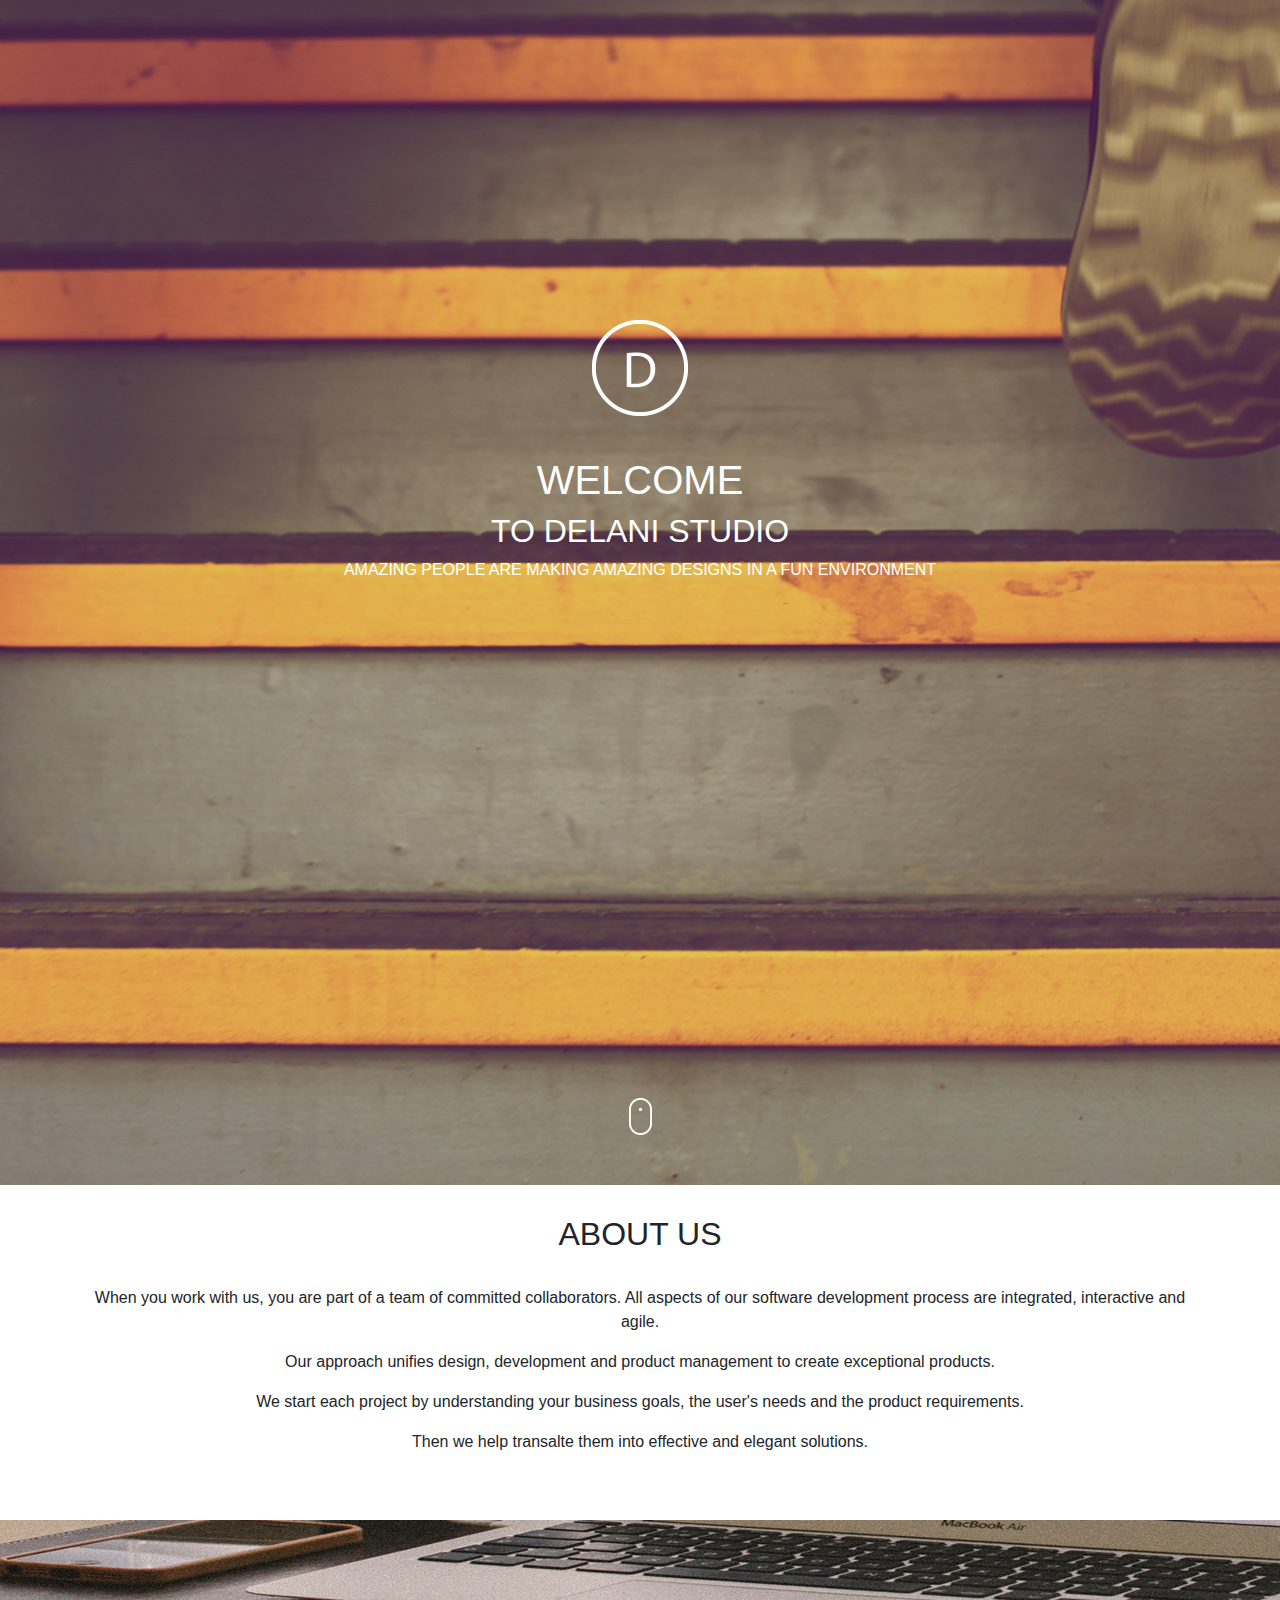
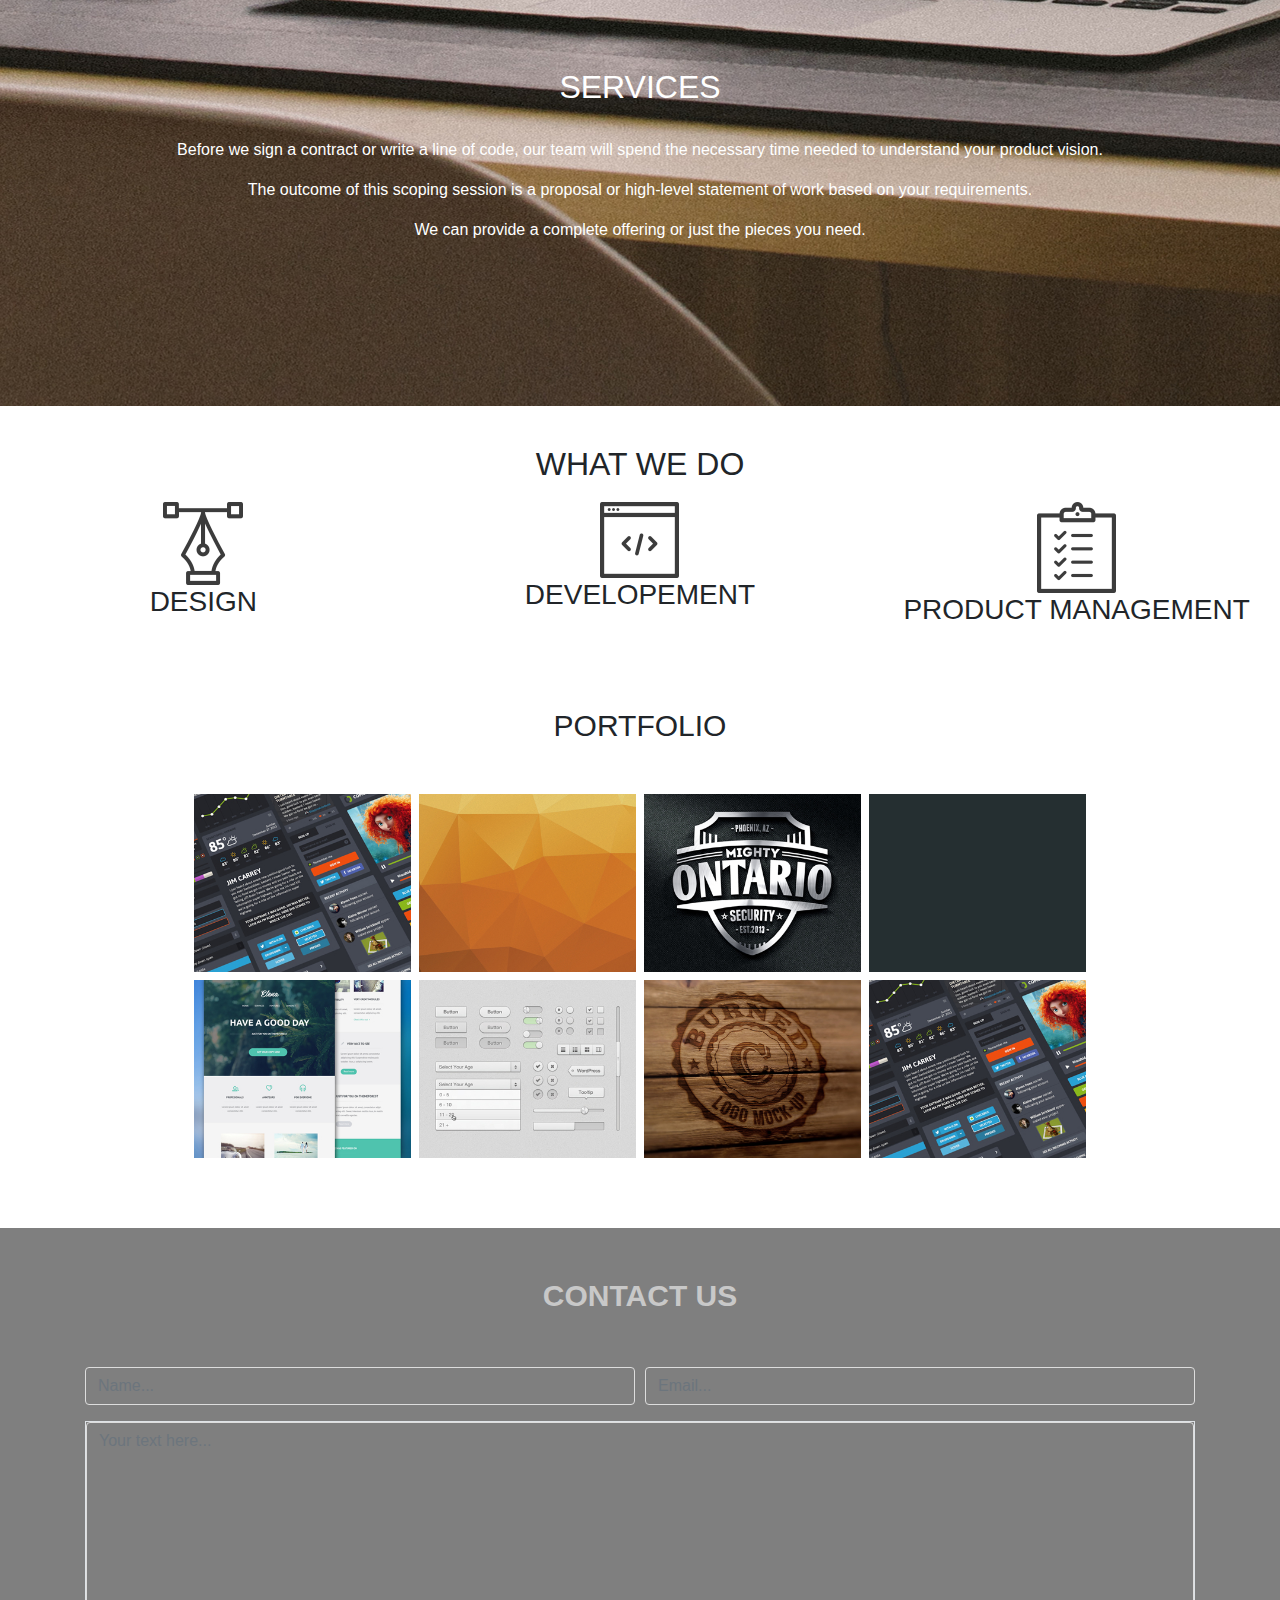
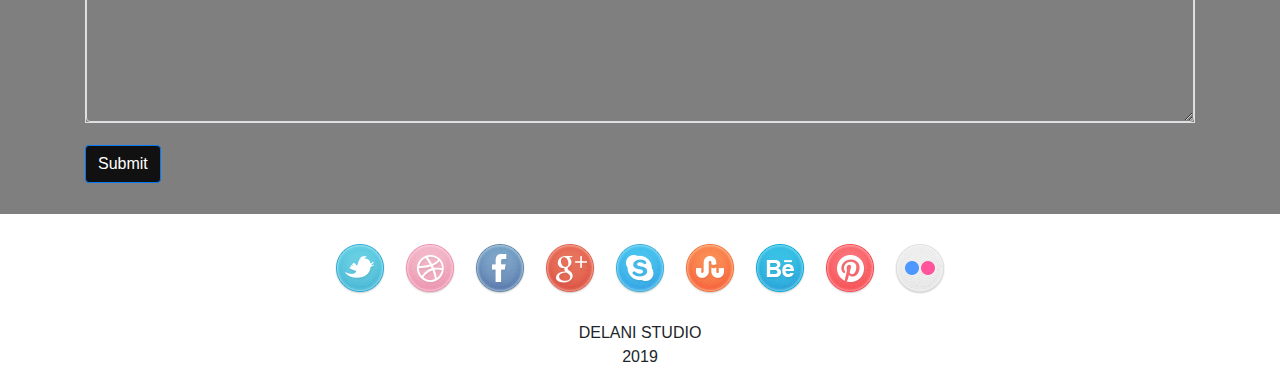
==== index.html @ 7dc42805 "add Readme to project" ====
<!DOCTYPE html>
<html lang="en">

<head>
    <meta charset="UTF-8">
    <meta name="viewport" content="width=device-width, initial-scale=1.0">
    <meta http-equiv="X-UA-Compatible" content="ie=edge">
    <link href="css/bootstrap.css" rel="stylesheet" type="text/css">
    <link href="css/delani.css" rel="stylesheet" type="text/css">
    <script src="https://code.jquery.com/jquery-3.4.1.js"></script>
    <script src="js/script.js"></script>
    <title>Delani-studio</title>
</head>

<body>
    <!-- <div class="container"> -->
    <header>
        <img src="assets/logo/logo.png" id=logo>
        <h1>WELCOME</h1>
        <h2>To Delani Studio</h2>
        <p> AMAZING PEOPLE ARE MAKING AMAZING DESIGNS IN A FUN ENVIRONMENT</p>
        <img src="assets/mouse_click.png" alt="mouse_click" id="mouse_click">
    </header>
    <!-- </div> -->
    <section class="container" id="about_us">
        <h2>ABOUT US</h2><br>
        <P> When you work with us, you are part of a team of committed collaborators. All aspects of our software
            development process are integrated, interactive and agile.<br>

            <P>Our approach unifies design, development and product management to create exceptional products.</p>
            <p> We start each project by understanding your business goals, the user's needs and the product
                requirements.</p>
            <p>Then we help transalte them into effective and elegant solutions.</p>
        </P>
    </section>
    <section id="services">
        <h2>SERVICES</h2><br>
        <p>Before we sign a contract or write a line of code, our team will spend the necessary time needed to
            understand your product vision.</p>
        <p>The outcome of this scoping session is a proposal or high-level statement of work based on your
            requirements.</p>

        <p>We can provide a complete offering or just the pieces you need.</p>
    </section>
    <section class="container" id="icons">
        <h2>WHAT WE DO</h2>
        <div class="row">
            <div class="col-sm-4 first">
                <div class="icons" id="design-icon"><img src="/assets/services_icons/design_icon.png" alt="design_icon">
                    <h3>DESIGN</h3>
                </div>
                <div id="design">
                    <p><strong>DESIGN</strong><br>
                        <p> design practice offers a full range of services including brand strategy, interaction and
                            visual
                            design and user experience testing.</p>
                        <p>Throughout your project, our designers create and implement visual design and workflows,
                            solicit
                            user feedback and work with you to make sure what gets built is what is needed.</p>
                </div>
            </div>
            <div class="col-sm-4 second">
                <div class="icons" id="dev-icon"><img src="/assets/services_icons/dev_icon.png" alt="dev_icon">
                    <h3>DEVELOPEMENT</h3>
                </div>
                <div id="developement">
                    <p><strong>DEVELOPMENT</strong><br>
                        All engineers are fluent in the latest enterprise, mobile and web development technologies.</p>
                    <p>They collaborate with your team to write, and improve code on a daily basis, using proven
                        practices
                        such
                        as test-driven development and pair programming.</p>
                </div>
            </div>
            <div class="col-sm-4 third">
                <div class="icons" id="product-icon"><img src="/assets/services_icons/product_icon.png"
                        alt="product_icon">
                    <h3>PRODUCT MANAGEMENT</h3>
                </div>
                <div id="product-management">
                    <p><strong>PRODUCT MANAGEMENT</strong> <br>
                        Planning and development is iterative. Because we are constantly coding and testing, the
                        products we
                        build are always ready to go live.</p>
                    <p>This iterative process allows for changes as business requirements evolve.</p>
                </div>

            </div>
    </section>
    <section id="portfolio">
        <div class="container">
            <h1>PORTFOLIO</h1>
            <div class="container">
                <div class="row">
                    <div class="col-sm-6 col-lg-3 doings">

                        <div class="icon work1">
                            <img src="/assets/portfolio/work1.jpg">
                            <span class="description">WORK 1</span>
                        </div>

                    </div>
                    <div class="col-sm-6 col-lg-3 doings">

                        <div class="icon work2">
                            <img src="/assets/portfolio/work2.jpg">
                            <span class="description">WORK 2</span>
                        </div>

                    </div>
                    <div class="col-sm-6 col-lg-3 doings">

                        <div class="icon work3">
                            <img src="/assets/portfolio/work3.jpg">
                            <span class="description">WORK 3</span>
                        </div>

                    </div>
                    <div class="col-sm-6 col-lg-3 doings">

                        <div class="icon work4">
                            <img src="/assets/portfolio/work4.jpg">
                            <span class="description">WORK 4</span>
                        </div>

                    </div>
                    <!-- <div class="w-100"></div> -->
                    <div class="col-sm-6 col-lg-3 doings">

                        <div class="icon work5">
                            <img src="/assets/portfolio/work5.jpg">
                            <span class="description">WORK 5</span>
                        </div>

                    </div>
                    <div class="col-sm-6 col-lg-3 doings">

                        <div class="icon work6">
                            <img src="/assets/portfolio/work6.jpg">
                            <span class="description">WORK 6</span>
                        </div>

                    </div>
                    <div class="col-sm-6 col-lg-3 doings">

                        <div class="icon work7">
                            <img src="/assets/portfolio/work7.jpg">
                            <span class="description">WORK 7</span>
                        </div>

                    </div>
                    <div class="col-sm-6 col-lg-3 doings">

                        <div class="icon work8">
                            <img src="/assets/portfolio/work1.jpg">
                            <span class="description">WORK 8</span>
                        </div>

                    </div>
                </div>
            </div>
        </div>
    </section>

    <!-- Contact form -->
    <section id="contact">
        <div class="container-fluid">
            <div class="container">
                <h1><strong>CONTACT US</strong></h1>
                <form>
                    <div class="form-row">
                        <div class="form-group col-md-6">
                            <label for="name"></label>
                            <input type="text" class="form-control" id="name" placeholder="Name..." required>
                        </div>
                        <div class="form-group col-md-6">
                            <label for="inputEmail"></label>
                            <input type="text" class="form-control" id="inputEmail" placeholder="Email..." required>
                        </div>
                    </div>
                    <div class="form-group border">
                        <!-- <label for="message"></label> -->
                        <textarea class="form-control" id="message" style="height: 300px"
                            placeholder="Your text here..." required></textarea>
                    </div>
                    <button type="submit" class="btn btn-primary">Submit</button>
                </form>
                <span id="message"></span>
            </div>
        </div>
    </section>
    <footer class="footer" id="footer">
        <div class="footer-icons" id="footer-icons">
            <img src="/assets/social_icons/twitter.png" alt="twitter-icon" style="margin: 0px 10px">
            <img src="/assets/social_icons/dribble.png" alt="dribble" style="margin: 0px 10px">
            <img src="/assets/social_icons/facebook.png" alt="facebook" style="margin: 0px 10px">
            <img src="/assets/social_icons/g_plus.png" alt="google_plus" style="margin: 0px 10px">
            <img src="/assets/social_icons/skype.png" alt="skype" style="margin: 0px 10px">
            <img src="/assets/social_icons/stumble_upon.png" alt="stumble_upon" style="margin: 0px 10px">
            <img src="/assets/social_icons/behance.png" alt="behance" style="margin: 0px 10px">
            <img src="/assets/social_icons/pinterest.png" alt="pinterest" style="margin: 0px 10px">
            <img src="/assets/social_icons/flickr.png" alt="flickr" style="margin: 0px 10px">
        </div>
        <p id="company">
            DELANI STUDIO<br>
            <span>2019</span>
        </p>
    </footer>

</body>

</html>
---- css/delani.css ----
body {
    align-content: center;
}
header {
    background-image:url(/assets/backgrounds/h_img.jpg);
    background-repeat: no-repeat;
    background-size: cover;
    text-align: center;
    text-transform: uppercase;
    color: white;
    padding-top: 320px;

}
#mouse_click {
    padding-top: 500px;
    padding-bottom: 50px;
}
#logo {
    padding-bottom: 40px;
}
#about_us  {
    text-align: center;
    padding-top: 30px; 
    padding-bottom: 50px;
}
#services {
    background-image: url(/assets/backgrounds/s_image.jpg);
    color: white;
    text-align: center;
    padding: 148px;

}
/* .services_icons {
    padding: 400px;
} */
h2{
    text-align: center;
}
#icons {
    text-align: center;
    display: inline;
}

#icons h2{
   padding-top: 15px;
   padding-bottom: 10px;
}



#icons h1::after {
    content: '';
    background: #222;
    display: block;
    height: 2px;
    width: 15%;
    margin: 15px auto 45px;
  }
  #icons .container {
    position: relative;
  }
  
  #icons p {
    font-size: 14px;
  }
  /* #icons .doings {
    height: 180px;
  }
  #icons .icons {
    height: 130px;
  } */
  #icons #design {
    display: none;
  }
  #icons #design-icon {
    display: show;
  }
  #icons #design {
    display: none;
  }
  #icons #dev-icon {
    display: show;
  }
  #icons #developement {
    display: none;
  }
  #icons #product-icon {
    display: show;
  }
  #icons #product-management {
    display: none;
  }
  #icons .icons:hover  p {
    text-align: center;
    font-size: 14px;
  }
  /* @media screen and (max-width: 601px) {
    #icons h1::after {
      margin: 15px auto 20px;
      width: 35%;
    }
  }
  @media screen and (max-width: 1000px) {
    #icons .doings {
      height: auto;
      cursor: pointer;
    } */
  /* } */

#portfolio {
    padding-top: 50px;
    padding-bottom: 30px;
    text-align: center;
    font-size: 30px;
  }
  #portfolio h1 {
    font-size: 30px;
    text-align: center;
  }
  #portfolio h1::after {
    content: '';
    background: #222;
    display: block;
    height: 2px;
    width: 0%;
    margin: 15px auto 25px;
  }
  #portfolio .container {
    position: relative;
    width: 85%;
  }
  #portfolio .row {
    padding-bottom: 40px;
    display: flex;
  }
  #portfolio .doings {
    flex: 25%;
  max-width: 25%;
  padding: 0 4px;
  }
  #portfolio .doings img {
    margin-top: 8px;
    vertical-align: middle;
    width: 100%;
  }
  #portfolio .icon {
    margin: 0 auto;
    width: 100%;
    height: 100%;
    -webkit-filter: blur(0);
    filter: blur(0);
    transition: 1.5s ease-in-out;
    opacity: 1;
    
  }
  #portfolio .description {
    width: 100%;
    height: 100%;
    text-align: center;
    /* padding: 5px 5px; */
    color: #222;
    background: rgba(255, 255, 255, 0.456);
    font-size: 0.50em;
    font-size: 30px;
    position: absolute;
    bottom: 0;
    left: 0;
    padding-top: 80px;
   
  }
  @keyframes Slide {
    from {
      opacity: 0;
    }
    to {
      opacity: 1;
    }
  }
  .icon .hide {
    display: none;
  }
  
  /* @media screen and (max-width: 501px) {
    #portfolio h1::after {
      margin: 15px auto 20px;
    }
    #portfolio h1::after {
      width: 35%;
    }
    #portfolio .icon {
      margin: 0 auto;
      width: 100%;
    } */
  /* } */
#contact {
    background: linear-gradient(rgba(0, 0, 0, 0.5), rgba(0, 0, 0, 0.5)), url(/assets/backgrounds/c_image.jpg) no-repeat center center fixed;
    background-size: cover;
    padding-top: 50px;
    padding-bottom: 30px;
    font-size: 30px;
    color: #c8c8c8;
  }
  #contact h1 {
    font-size: 30px;
    text-align: center;
  }
  /* #contact h1::after {
    content: '';
    background: #ddd;
    display: block;
    height: 2px;
    width: 15%;
    margin: 15px auto 10px;
  } */
  .form-control {
    background-color: transparent;
    border-color: #ddd;
  }
  .form-control:focus {
    background-color: transparent !important;
    color: #fff;
    border-color: #ffffff;
  }
  form .btn {
    background: #111;
    font-weight: 400;
    outline: none;
  }
  /* form .btn:hover {
    background: #000;
    font-weight: 300;
    border-radius: 10px; */
  /* } */
  /* @media screen and (max-width: 601px) {
    #contact h1::after {
      margin: 15px auto 20px;
      width: 35%;
    }
  } */
  .message {
    margin: 10px 10px;
    width: 500px;
    max-width: 65%;
    background-color: green;
    color: #fff;
    border-radius: 4px;
    font-size: 14px;
    
  }
  input[type=text], select, textarea {
    width: 100%;
    padding: 12px;
    /* border-radius: 4px;
    box-sizing: border-box;
    margin-top: 6px;
    margin-bottom: 16px; */
    resize: vertical;
    }
    
    input[type=submit] {
    padding: 12px 20px;
    border: none;
    border-radius: 4px;
      cursor: pointer;
      text-align: center;
    }
    
    input[type=submit]:hover {
    background-color: #45a049;
    }
    ::placeholder {
      color:white;    
    }
  
  /* footer */
  #footer-icons {
    padding-top: 30px;
    display: inline-flex;
    line-height: 10px;
}
#footer {
    text-align: center;
}
#company {
    padding-top: 20px;
}
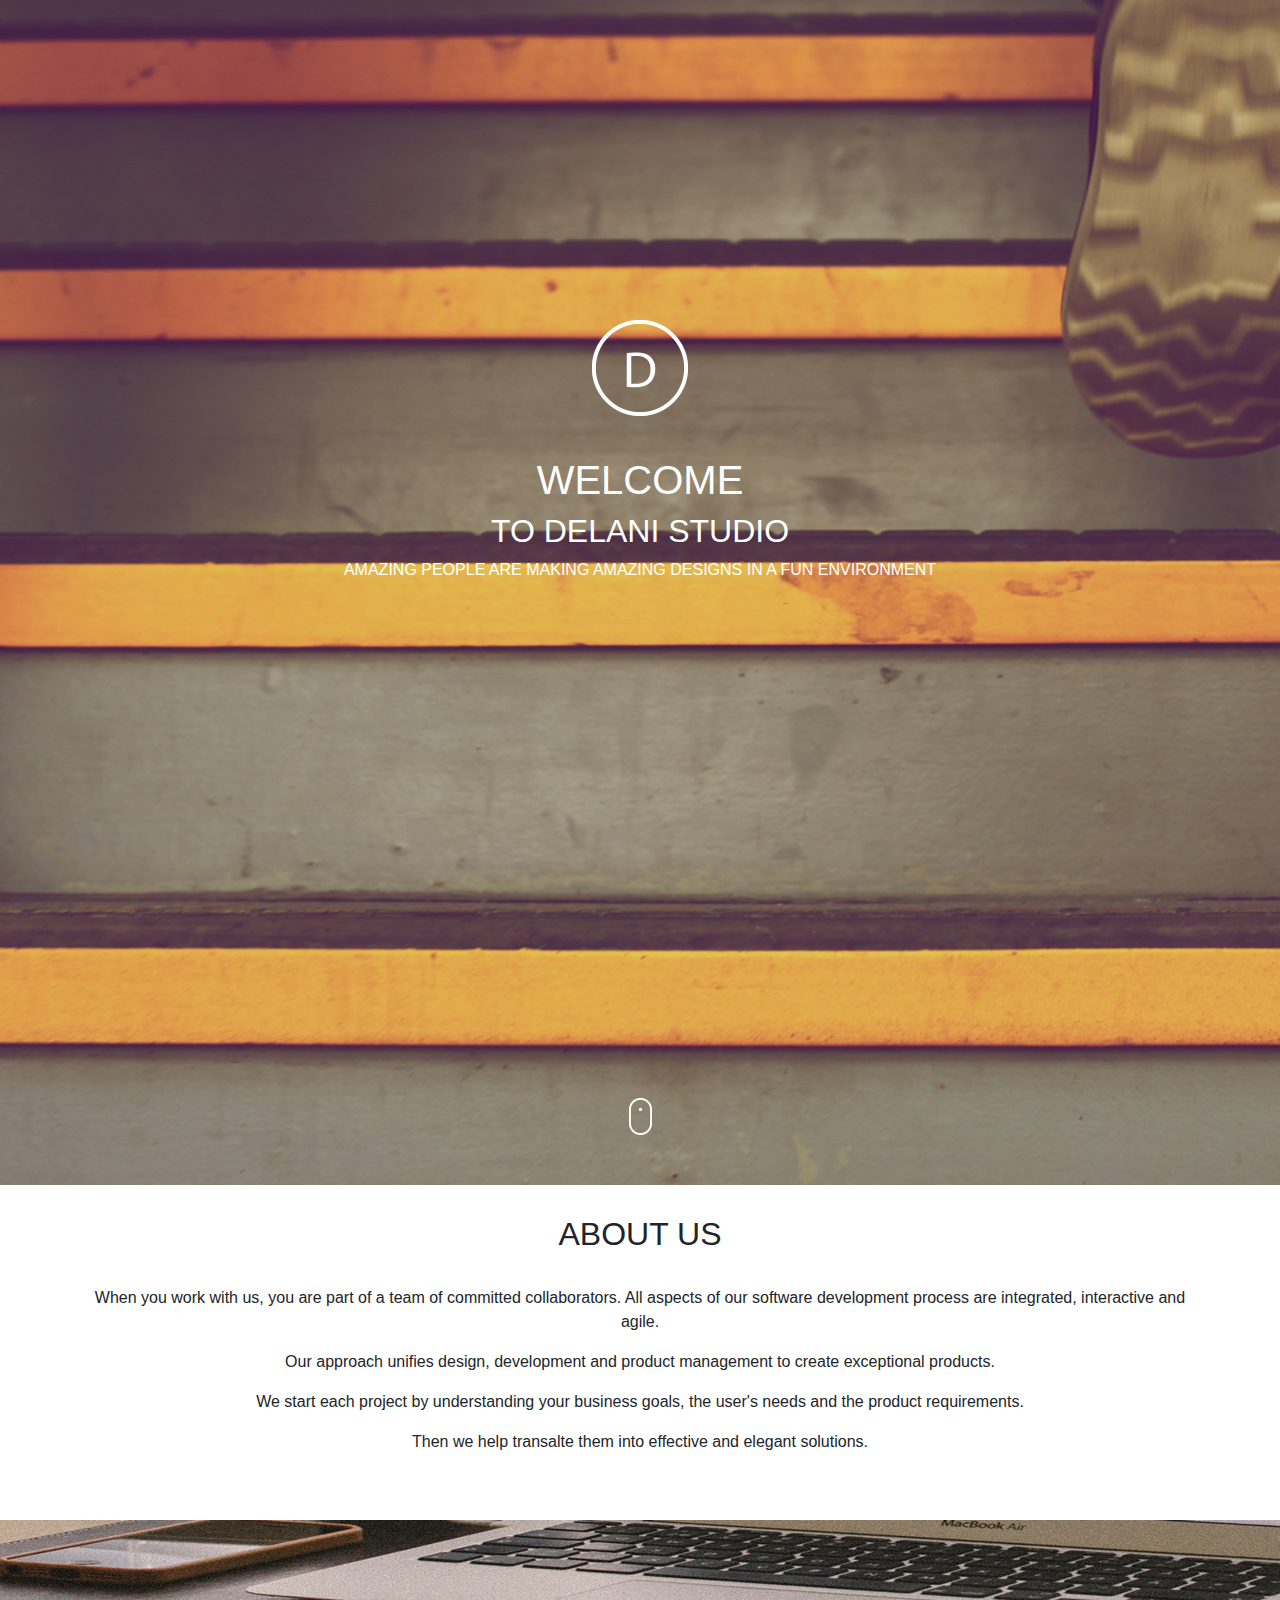
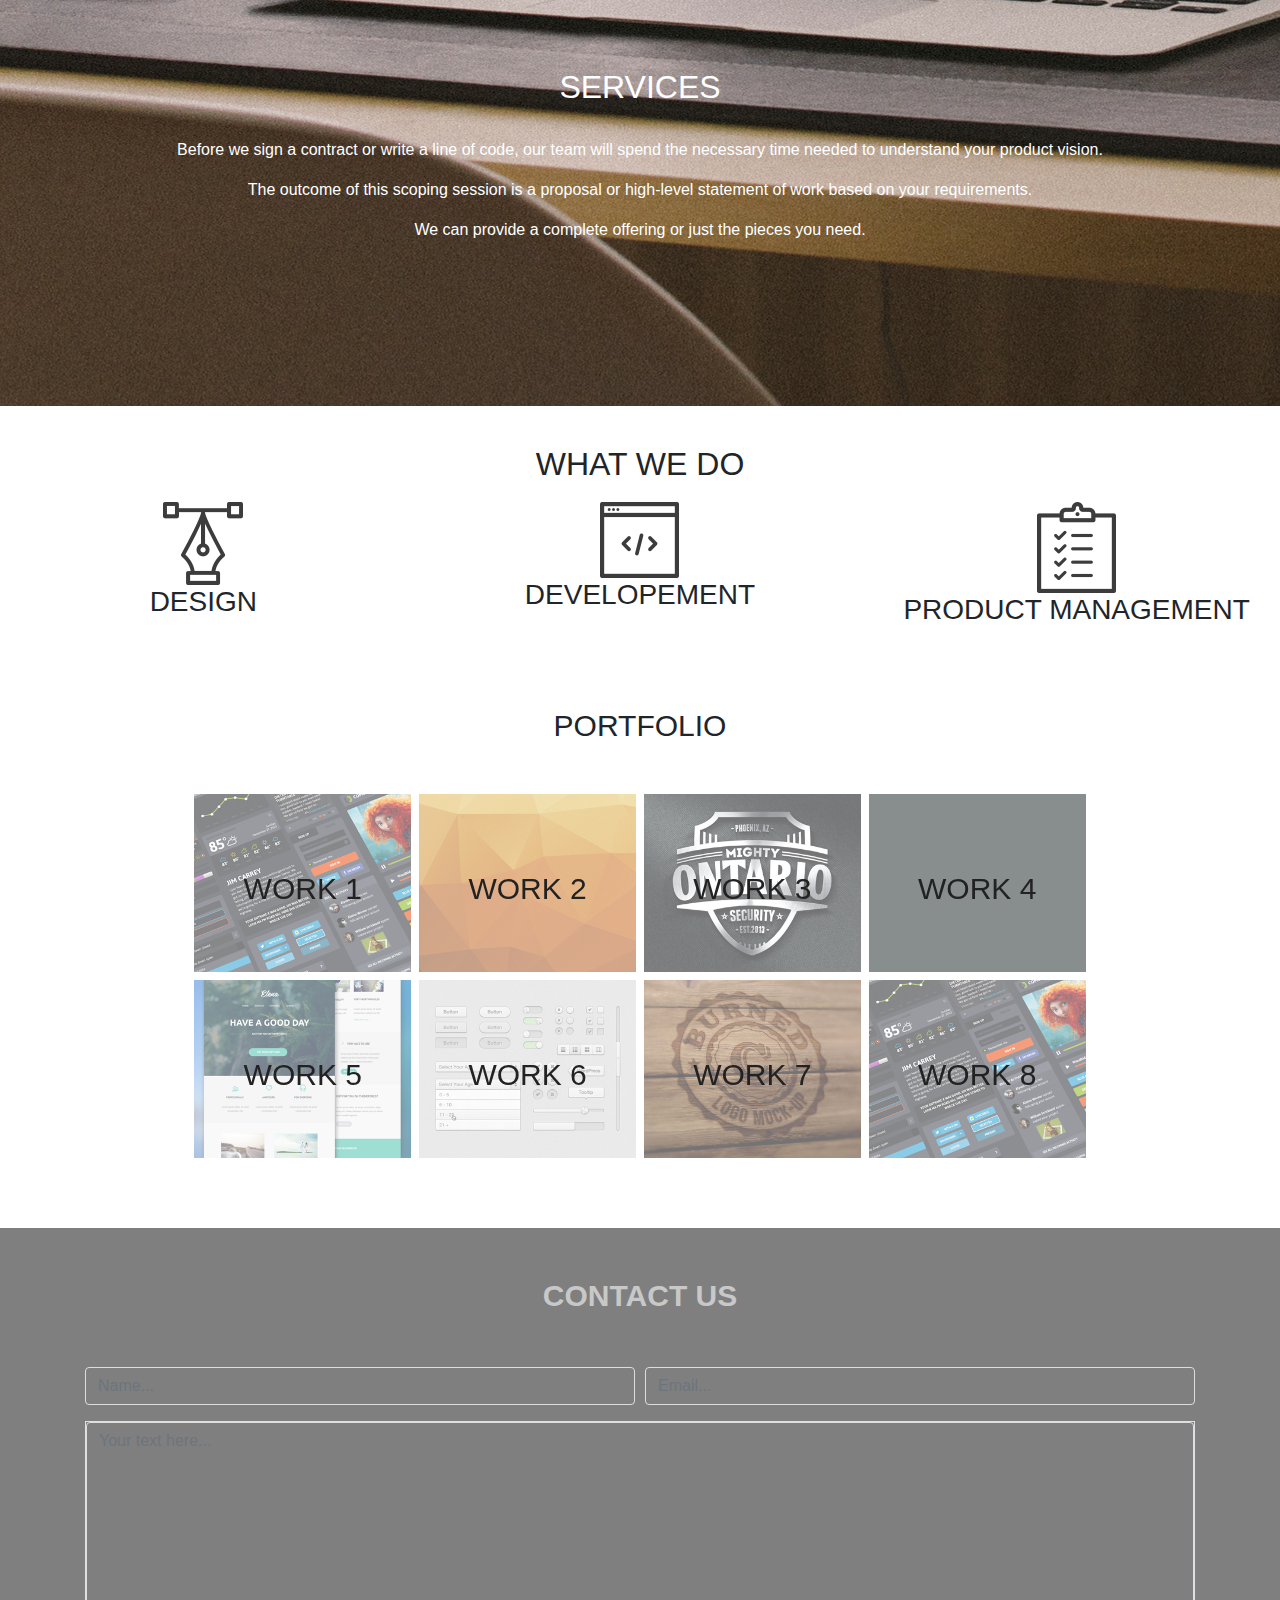
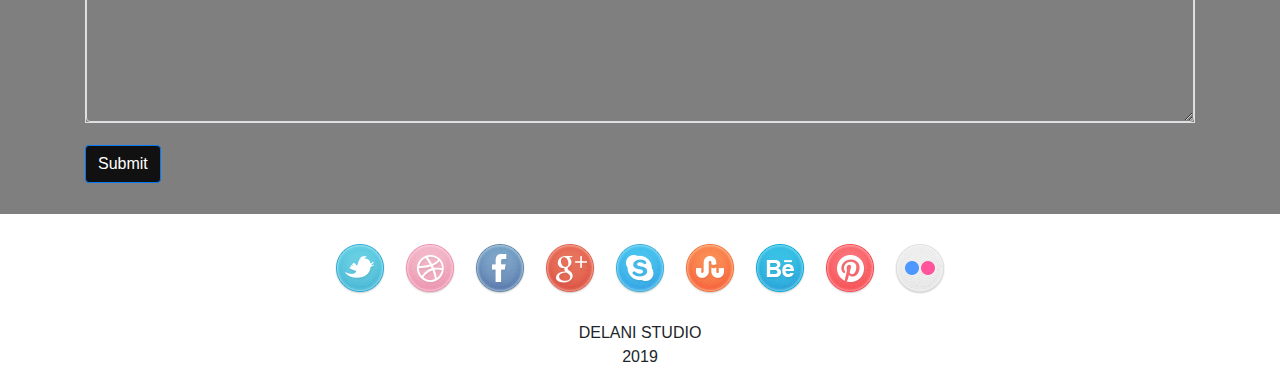
==== commit 2d4f12e5: "updated the styles.css links" ====
--- a/index.html
+++ b/index.html
@@ -5,10 +5,10 @@
     <meta charset="UTF-8">
     <meta name="viewport" content="width=device-width, initial-scale=1.0">
     <meta http-equiv="X-UA-Compatible" content="ie=edge">
-    <link href="css/bootstrap.css" rel="stylesheet" type="text/css">
-    <link href="css/delani.css" rel="stylesheet" type="text/css">
+    <link href="./css/bootstrap.css" rel="stylesheet" type="text/css">
+    <link href="./css/styles..css" rel="stylesheet" type="text/css">
     <script src="https://code.jquery.com/jquery-3.4.1.js"></script>
-    <script src="js/script.js"></script>
+    <script src="js/scripts.js"></script>
     <title>Delani-studio</title>
 </head>
 
--- a/css/styles..css
+++ b/css/styles..css
@@ -0,0 +1,286 @@
+body {
+    align-content: center;
+}
+header {
+    background-image:url(/assets/backgrounds/h_img.jpg);
+    background-repeat: no-repeat;
+    background-size: cover;
+    text-align: center;
+    text-transform: uppercase;
+    color: white;
+    padding-top: 320px;
+
+}
+#mouse_click {
+    padding-top: 500px;
+    padding-bottom: 50px;
+}
+#logo {
+    padding-bottom: 40px;
+}
+#about_us  {
+    text-align: center;
+    padding-top: 30px; 
+    padding-bottom: 50px;
+}
+#services {
+    background-image: url(/assets/backgrounds/s_image.jpg);
+    color: white;
+    text-align: center;
+    padding: 148px;
+
+}
+/* .services_icons {
+    padding: 400px;
+} */
+h2{
+    text-align: center;
+}
+#icons {
+    text-align: center;
+    display: inline;
+}
+
+#icons h2{
+   padding-top: 15px;
+   padding-bottom: 10px;
+}
+
+
+
+#icons h1::after {
+    content: '';
+    background: #222;
+    display: block;
+    height: 2px;
+    width: 15%;
+    margin: 15px auto 45px;
+  }
+  #icons .container {
+    position: relative;
+  }
+  
+  #icons p {
+    font-size: 14px;
+  }
+  /* #icons .doings {
+    height: 180px;
+  }
+  #icons .icons {
+    height: 130px;
+  } */
+  #icons #design {
+    display: none;
+  }
+  #icons #design-icon {
+    display: show;
+  }
+  #icons #design {
+    display: none;
+  }
+  #icons #dev-icon {
+    display: show;
+  }
+  #icons #developement {
+    display: none;
+  }
+  #icons #product-icon {
+    display: show;
+  }
+  #icons #product-management {
+    display: none;
+  }
+  #icons .icons:hover  p {
+    text-align: center;
+    font-size: 14px;
+  }
+  /* @media screen and (max-width: 601px) {
+    #icons h1::after {
+      margin: 15px auto 20px;
+      width: 35%;
+    }
+  }
+  @media screen and (max-width: 1000px) {
+    #icons .doings {
+      height: auto;
+      cursor: pointer;
+    } */
+  /* } */
+
+#portfolio {
+    padding-top: 50px;
+    padding-bottom: 30px;
+    text-align: center;
+    font-size: 30px;
+  }
+  #portfolio h1 {
+    font-size: 30px;
+    text-align: center;
+  }
+  #portfolio h1::after {
+    content: '';
+    background: #222;
+    display: block;
+    height: 2px;
+    width: 0%;
+    margin: 15px auto 25px;
+  }
+  #portfolio .container {
+    position: relative;
+    width: 85%;
+  }
+  #portfolio .row {
+    padding-bottom: 40px;
+    display: flex;
+  }
+  #portfolio .doings {
+    flex: 25%;
+  max-width: 25%;
+  padding: 0 4px;
+  }
+  #portfolio .doings img {
+    margin-top: 8px;
+    vertical-align: middle;
+    width: 100%;
+  }
+  #portfolio .icon {
+    margin: 0 auto;
+    width: 100%;
+    height: 100%;
+    -webkit-filter: blur(0);
+    filter: blur(0);
+    transition: 1.5s ease-in-out;
+    opacity: 1;
+    
+  }
+  #portfolio .description {
+    width: 100%;
+    height: 100%;
+    text-align: center;
+    /* padding: 5px 5px; */
+    color: #222;
+    background: rgba(255, 255, 255, 0.456);
+    font-size: 0.50em;
+    font-size: 30px;
+    position: absolute;
+    bottom: 0;
+    left: 0;
+    padding-top: 80px;
+   
+  }
+  @keyframes Slide {
+    from {
+      opacity: 0;
+    }
+    to {
+      opacity: 1;
+    }
+  }
+  .icon .hide {
+    display: none;
+  }
+  
+  /* @media screen and (max-width: 501px) {
+    #portfolio h1::after {
+      margin: 15px auto 20px;
+    }
+    #portfolio h1::after {
+      width: 35%;
+    }
+    #portfolio .icon {
+      margin: 0 auto;
+      width: 100%;
+    } */
+  /* } */
+#contact {
+    background: linear-gradient(rgba(0, 0, 0, 0.5), rgba(0, 0, 0, 0.5)), url(/assets/backgrounds/c_image.jpg) no-repeat center center fixed;
+    background-size: cover;
+    padding-top: 50px;
+    padding-bottom: 30px;
+    font-size: 30px;
+    color: #c8c8c8;
+  }
+  #contact h1 {
+    font-size: 30px;
+    text-align: center;
+  }
+  /* #contact h1::after {
+    content: '';
+    background: #ddd;
+    display: block;
+    height: 2px;
+    width: 15%;
+    margin: 15px auto 10px;
+  } */
+  .form-control {
+    background-color: transparent;
+    border-color: #ddd;
+  }
+  .form-control:focus {
+    background-color: transparent !important;
+    color: #fff;
+    border-color: #ffffff;
+  }
+  form .btn {
+    background: #111;
+    font-weight: 400;
+    outline: none;
+  }
+  /* form .btn:hover {
+    background: #000;
+    font-weight: 300;
+    border-radius: 10px; */
+  /* } */
+  /* @media screen and (max-width: 601px) {
+    #contact h1::after {
+      margin: 15px auto 20px;
+      width: 35%;
+    }
+  } */
+  .message {
+    margin: 10px 10px;
+    width: 500px;
+    max-width: 65%;
+    background-color: green;
+    color: #fff;
+    border-radius: 4px;
+    font-size: 14px;
+    
+  }
+  input[type=text], select, textarea {
+    width: 100%;
+    padding: 12px;
+    /* border-radius: 4px;
+    box-sizing: border-box; 
+    margin-top: 6px;
+    margin-bottom: 16px; */
+    resize: vertical;
+    }
+    
+    input[type=submit] {
+    padding: 12px 20px;
+    border: none;
+    border-radius: 4px;
+      cursor: pointer;
+      text-align: center;
+    }
+    
+    input[type=submit]:hover {
+    background-color: #45a049;
+    }
+    ::placeholder {
+      color:white;    
+    }
+  
+  /* footer */
+  #footer-icons {
+    padding-top: 30px;
+    display: inline-flex;
+    line-height: 10px;
+}
+#footer {
+    text-align: center;
+}
+#company {
+    padding-top: 20px;
+}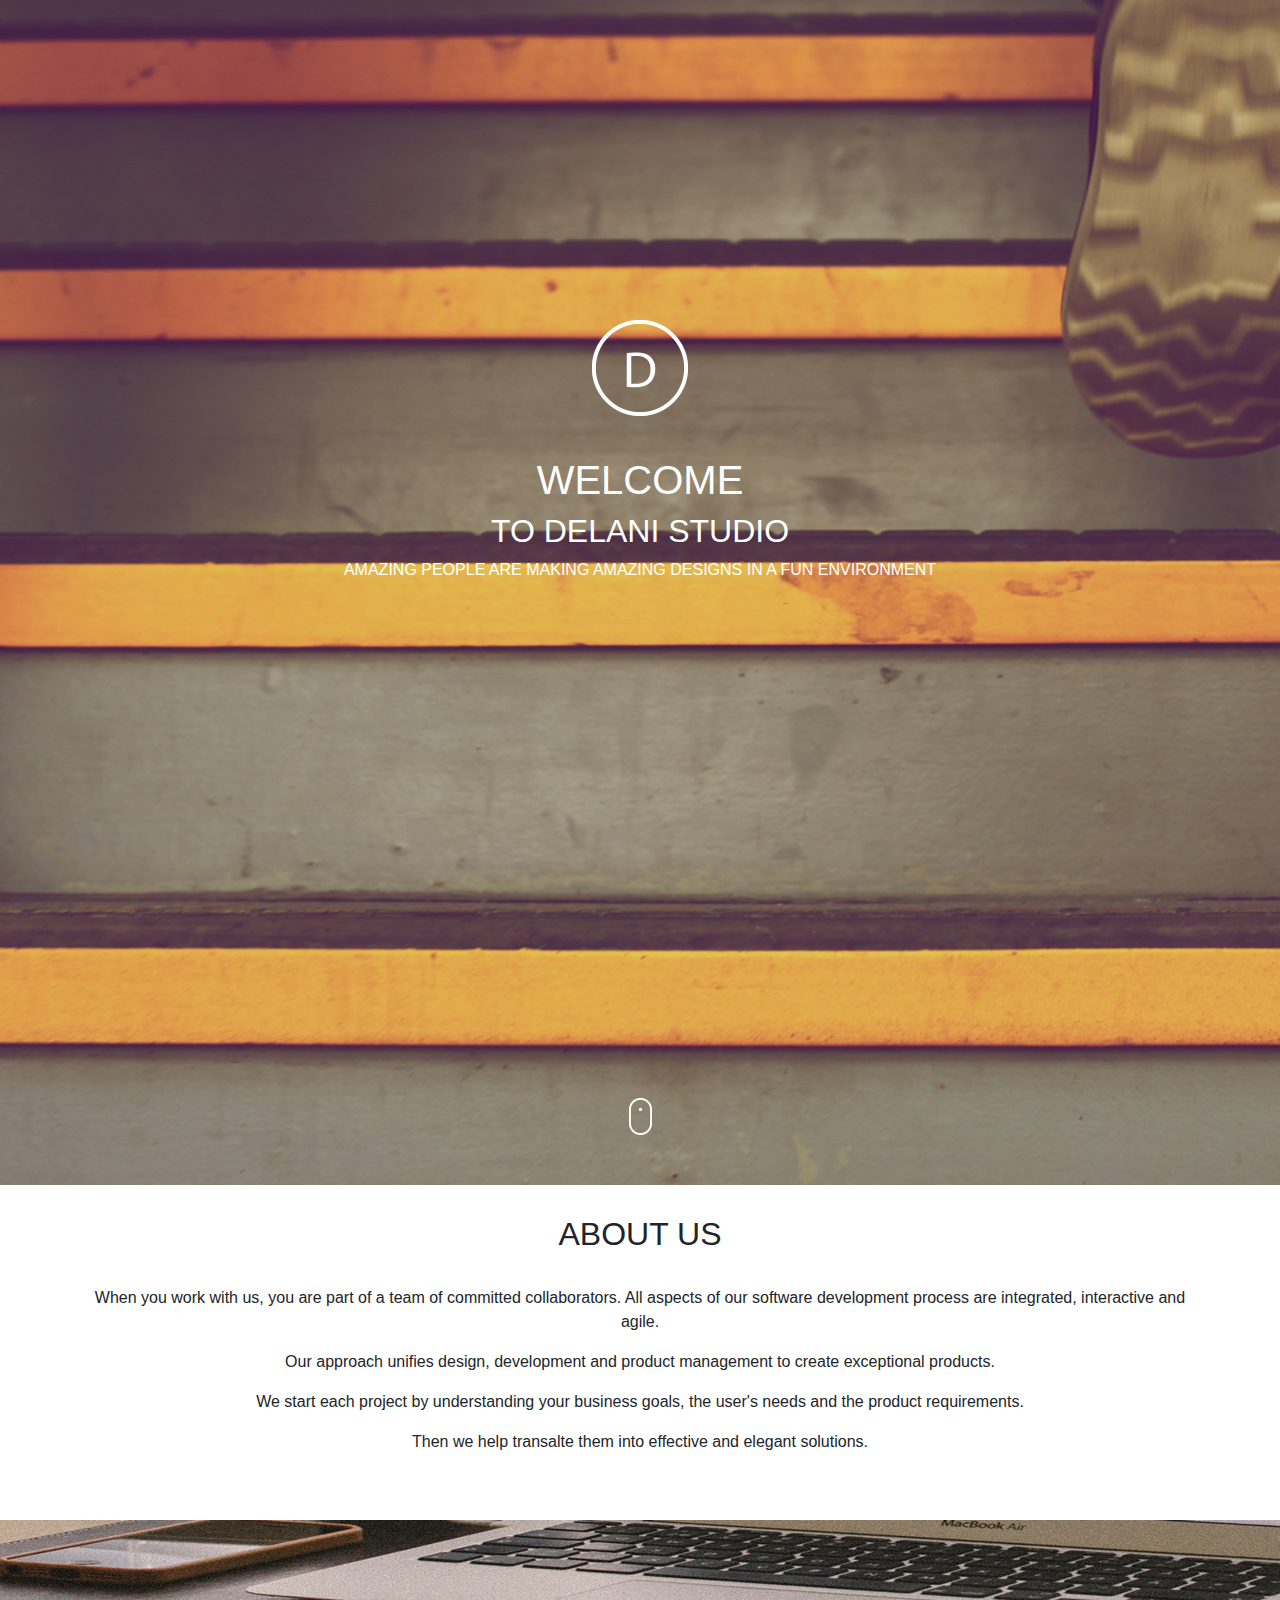
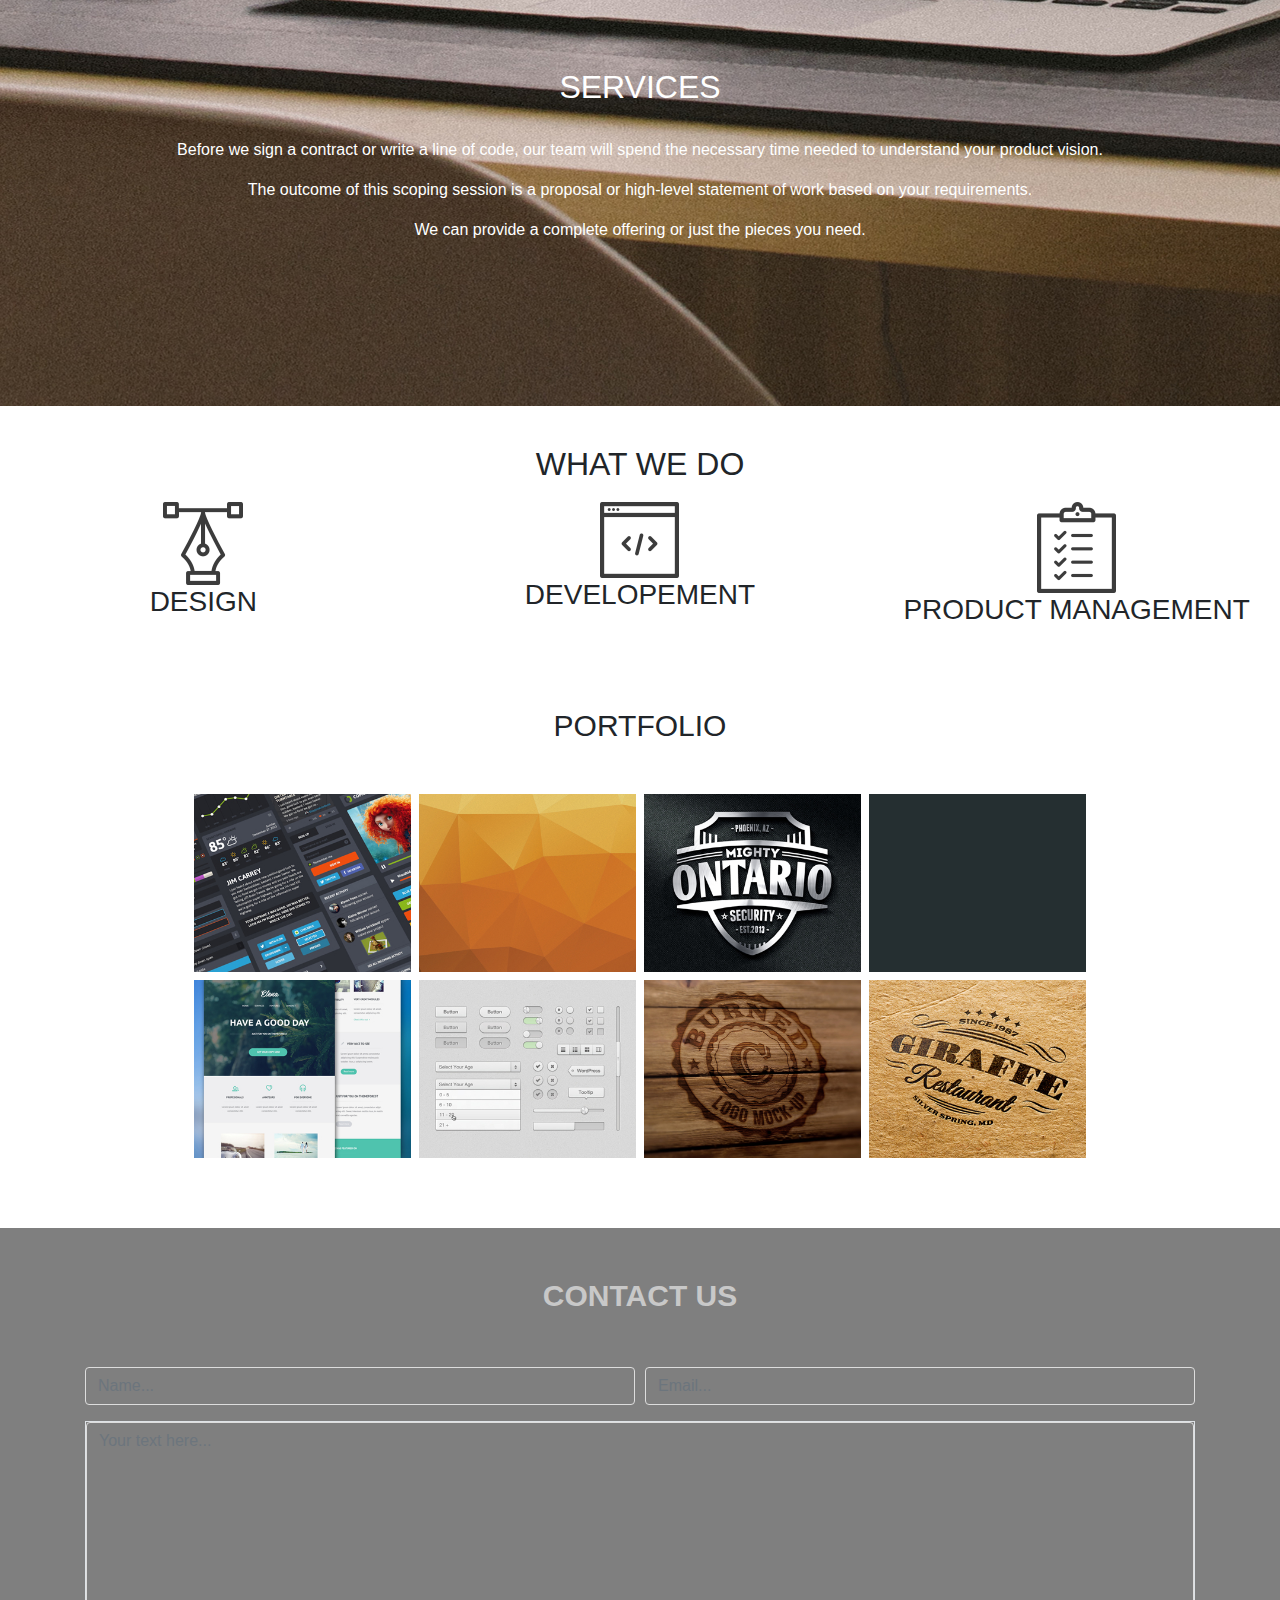
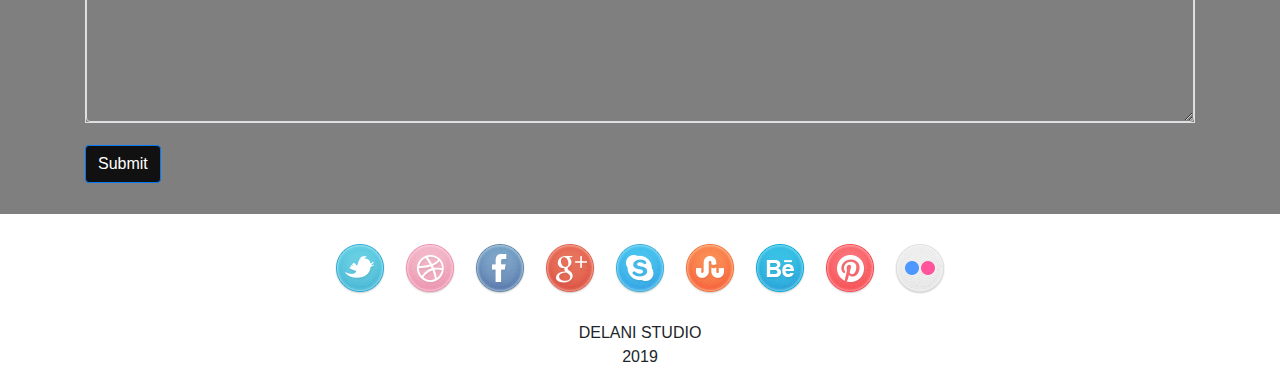
==== commit 2b7dcd9c: "Updates" ====
--- a/index.html
+++ b/index.html
@@ -1,25 +1,22 @@
 <!DOCTYPE html>
 <html lang="en">
-
 <head>
     <meta charset="UTF-8">
     <meta name="viewport" content="width=device-width, initial-scale=1.0">
     <meta http-equiv="X-UA-Compatible" content="ie=edge">
-    <link href="./css/bootstrap.css" rel="stylesheet" type="text/css">
-    <link href="./css/styles..css" rel="stylesheet" type="text/css">
-    <script src="https://code.jquery.com/jquery-3.4.1.js"></script>
-    <script src="js/scripts.js"></script>
-    <title>Delani-studio</title>
+    <title>Document</title>
+    <link rel="stylesheet" type="text/css" href="./css/bootstrap.css">
+    <link rel="stylesheet" type="text/css" href="./css/styles..css">
+    <script src="./js/jquery-3.4.1.js"></script>
+    <script src="./js/scripts.js"></script>
 </head>
-
 <body>
-    <!-- <div class="container"> -->
     <header>
-        <img src="assets/logo/logo.png" id=logo>
+        <img src="./assets/logo/logo.png" id=logo>
         <h1>WELCOME</h1>
         <h2>To Delani Studio</h2>
         <p> AMAZING PEOPLE ARE MAKING AMAZING DESIGNS IN A FUN ENVIRONMENT</p>
-        <img src="assets/mouse_click.png" alt="mouse_click" id="mouse_click">
+        <img src="./assets/mouse_click.png" alt="mouse_click" id="mouse_click">
     </header>
     <!-- </div> -->
     <section class="container" id="about_us">
@@ -46,7 +43,7 @@
         <h2>WHAT WE DO</h2>
         <div class="row">
             <div class="col-sm-4 first">
-                <div class="icons" id="design-icon"><img src="/assets/services_icons/design_icon.png" alt="design_icon">
+                <div class="icons" id="design-icon"><img src="./assets/services_icons/design_icon.png" alt="design_icon">
                     <h3>DESIGN</h3>
                 </div>
                 <div id="design">
@@ -60,7 +57,7 @@
                 </div>
             </div>
             <div class="col-sm-4 second">
-                <div class="icons" id="dev-icon"><img src="/assets/services_icons/dev_icon.png" alt="dev_icon">
+                <div class="icons" id="dev-icon"><img src="./assets/services_icons/dev_icon.png" alt="dev_icon">
                     <h3>DEVELOPEMENT</h3>
                 </div>
                 <div id="developement">
@@ -73,7 +70,7 @@
                 </div>
             </div>
             <div class="col-sm-4 third">
-                <div class="icons" id="product-icon"><img src="/assets/services_icons/product_icon.png"
+                <div class="icons" id="product-icon"><img src="./assets/services_icons/product_icon.png"
                         alt="product_icon">
                     <h3>PRODUCT MANAGEMENT</h3>
                 </div>
@@ -95,7 +92,7 @@
                     <div class="col-sm-6 col-lg-3 doings">
 
                         <div class="icon work1">
-                            <img src="/assets/portfolio/work1.jpg">
+                            <img src="./assets/portfolio/work1.jpg">
                             <span class="description">WORK 1</span>
                         </div>
 
@@ -103,7 +100,7 @@
                     <div class="col-sm-6 col-lg-3 doings">
 
                         <div class="icon work2">
-                            <img src="/assets/portfolio/work2.jpg">
+                            <img src="./assets/portfolio/work2.jpg">
                             <span class="description">WORK 2</span>
                         </div>
 
@@ -111,7 +108,7 @@
                     <div class="col-sm-6 col-lg-3 doings">
 
                         <div class="icon work3">
-                            <img src="/assets/portfolio/work3.jpg">
+                            <img src="./assets/portfolio/work3.jpg">
                             <span class="description">WORK 3</span>
                         </div>
 
@@ -119,7 +116,7 @@
                     <div class="col-sm-6 col-lg-3 doings">
 
                         <div class="icon work4">
-                            <img src="/assets/portfolio/work4.jpg">
+                            <img src="./assets/portfolio/work4.jpg">
                             <span class="description">WORK 4</span>
                         </div>
 
@@ -128,7 +125,7 @@
                     <div class="col-sm-6 col-lg-3 doings">
 
                         <div class="icon work5">
-                            <img src="/assets/portfolio/work5.jpg">
+                            <img src="./assets/portfolio/work5.jpg">
                             <span class="description">WORK 5</span>
                         </div>
 
@@ -136,7 +133,7 @@
                     <div class="col-sm-6 col-lg-3 doings">
 
                         <div class="icon work6">
-                            <img src="/assets/portfolio/work6.jpg">
+                            <img src="./assets/portfolio/work6.jpg">
                             <span class="description">WORK 6</span>
                         </div>
 
@@ -144,7 +141,7 @@
                     <div class="col-sm-6 col-lg-3 doings">
 
                         <div class="icon work7">
-                            <img src="/assets/portfolio/work7.jpg">
+                            <img src="./assets/portfolio/work7.jpg">
                             <span class="description">WORK 7</span>
                         </div>
 
@@ -152,7 +149,7 @@
                     <div class="col-sm-6 col-lg-3 doings">
 
                         <div class="icon work8">
-                            <img src="/assets/portfolio/work1.jpg">
+                            <img src="./assets/portfolio/work8.jpg">
                             <span class="description">WORK 8</span>
                         </div>
 
@@ -206,7 +203,5 @@
             <span>2019</span>
         </p>
     </footer>
-
 </body>
-
 </html>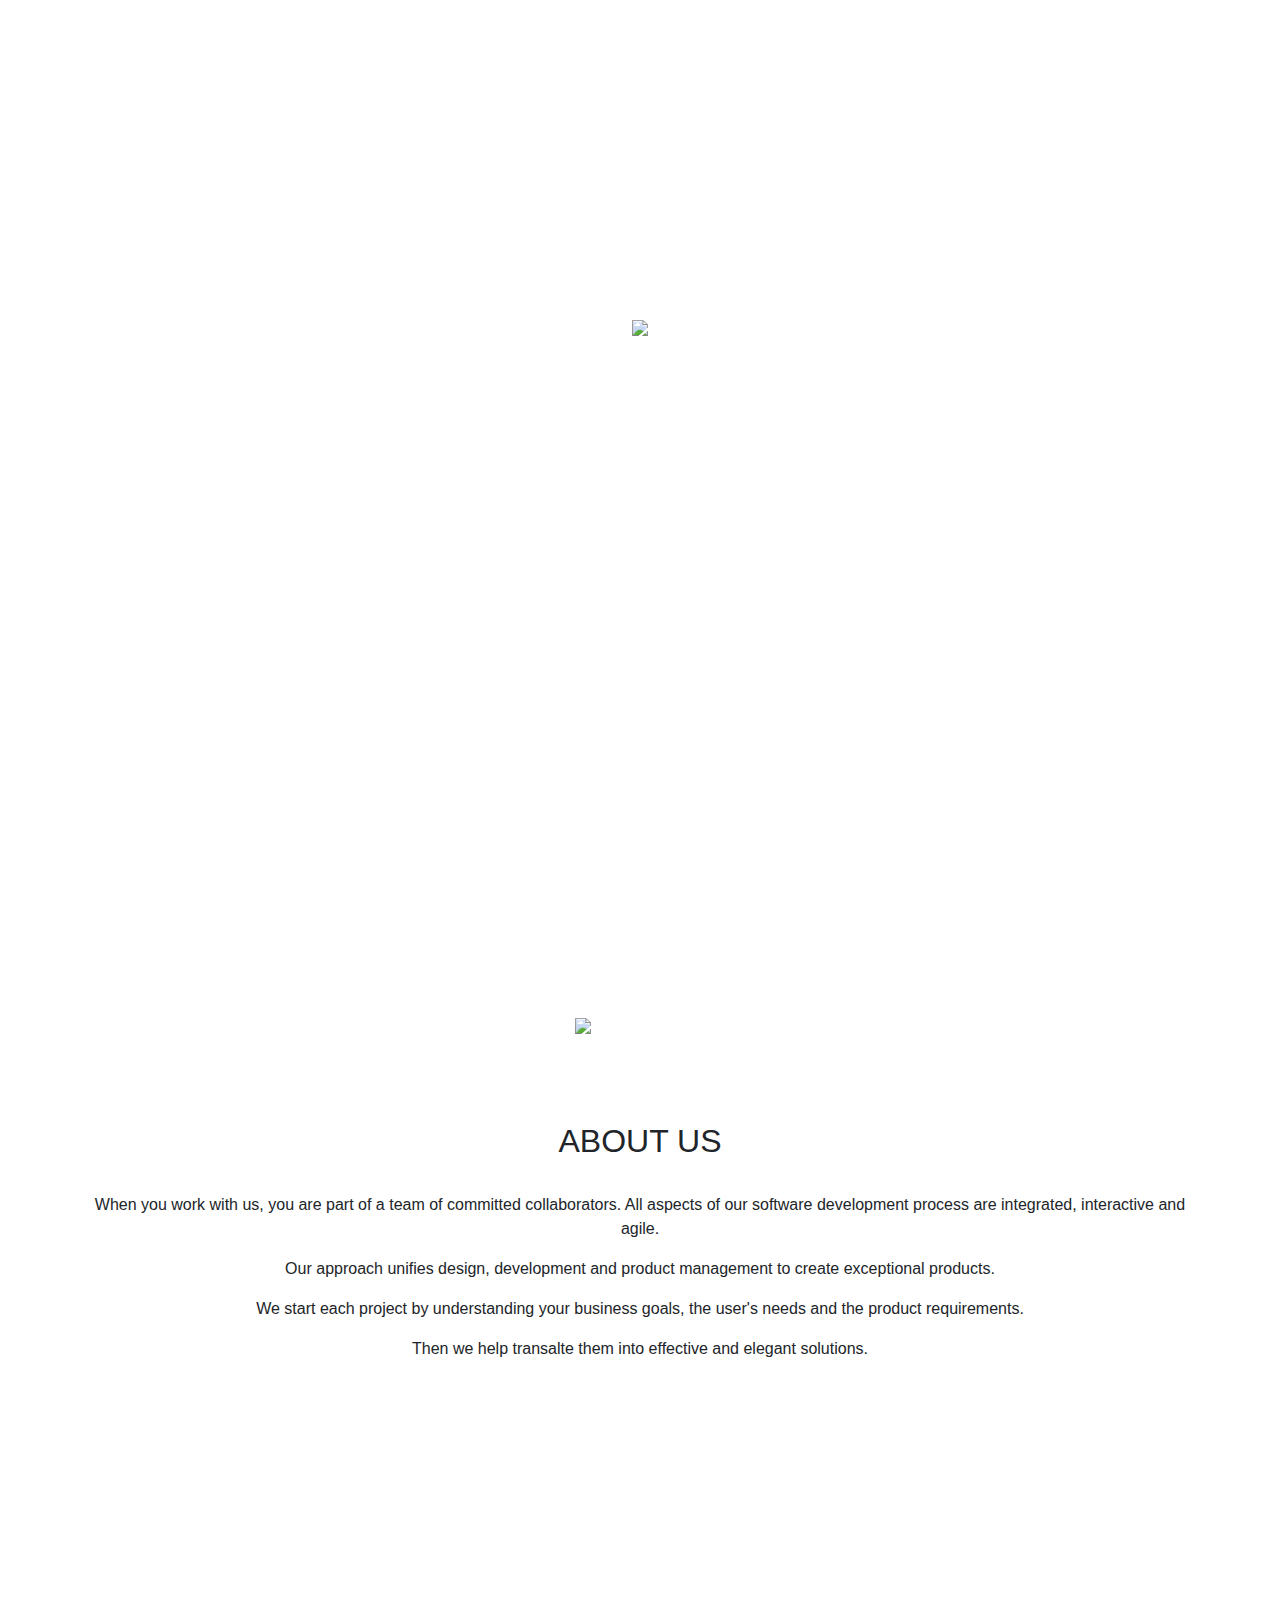
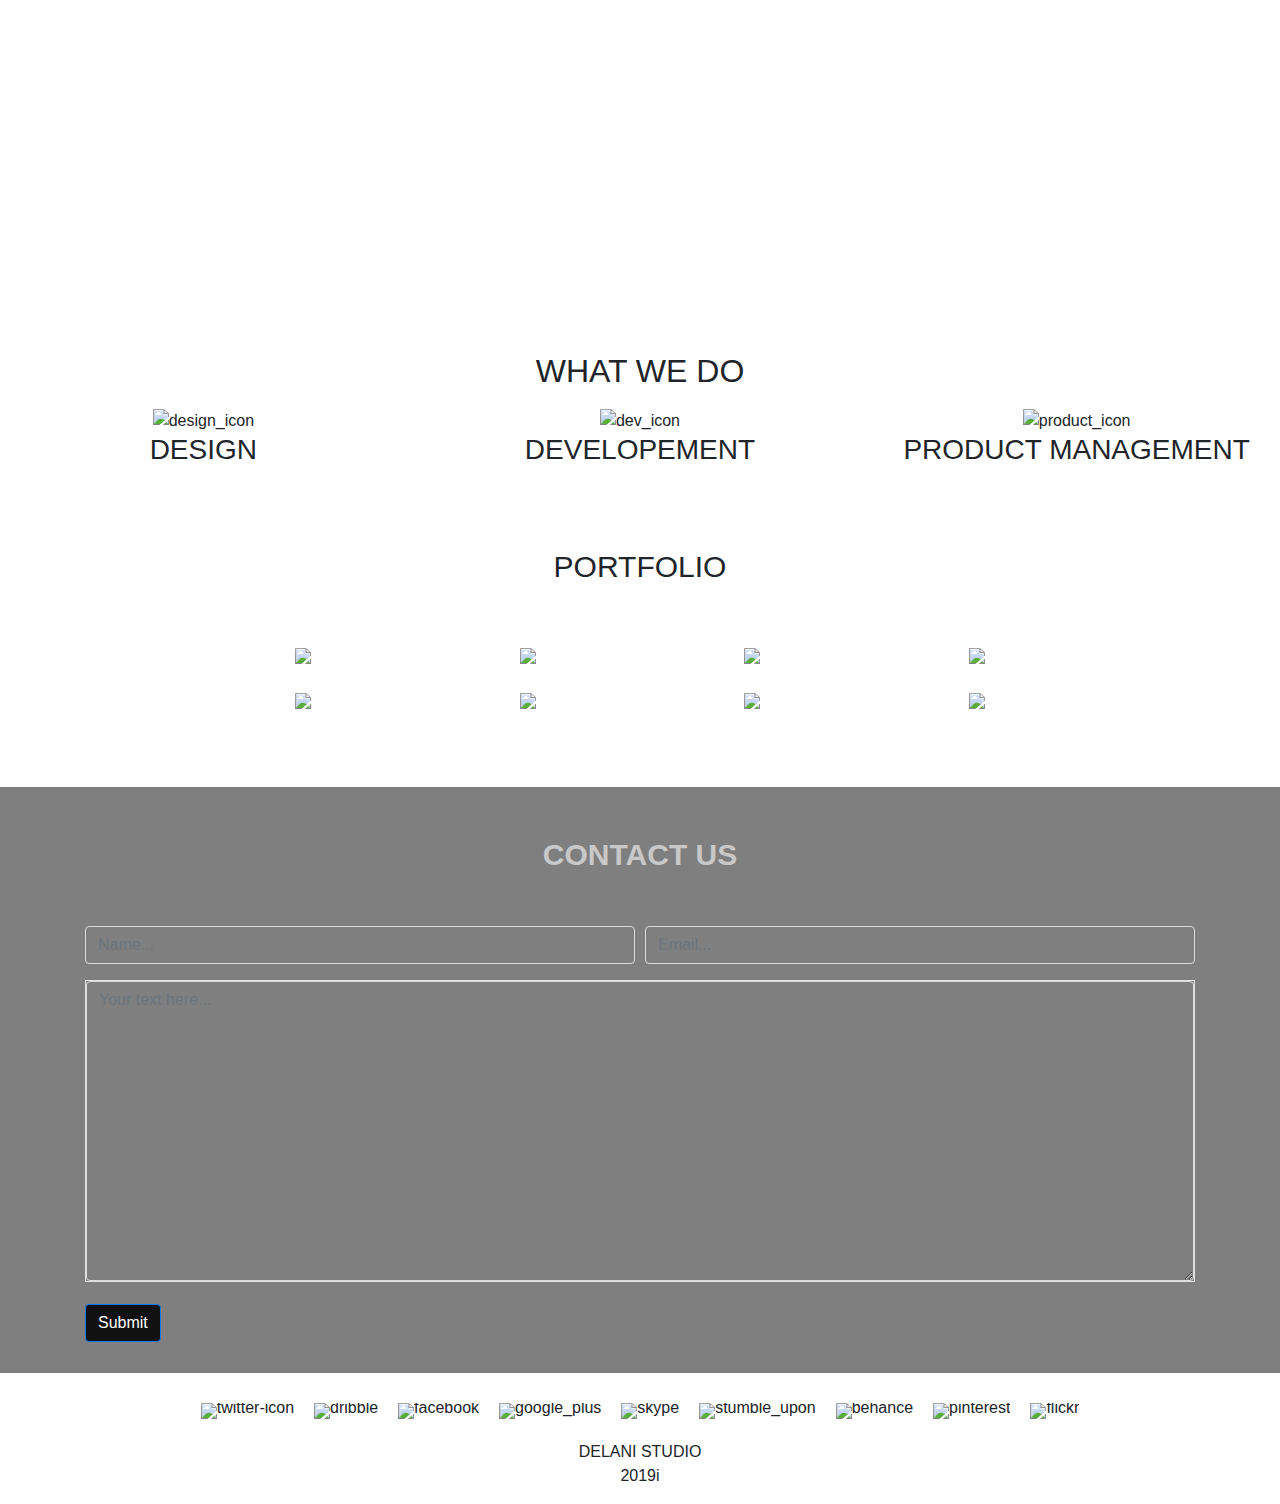
==== commit d5ad3b6c: "Updated" ====
--- a/index.html
+++ b/index.html
@@ -188,19 +188,19 @@
     </section>
     <footer class="footer" id="footer">
         <div class="footer-icons" id="footer-icons">
-            <img src="/assets/social_icons/twitter.png" alt="twitter-icon" style="margin: 0px 10px">
-            <img src="/assets/social_icons/dribble.png" alt="dribble" style="margin: 0px 10px">
-            <img src="/assets/social_icons/facebook.png" alt="facebook" style="margin: 0px 10px">
-            <img src="/assets/social_icons/g_plus.png" alt="google_plus" style="margin: 0px 10px">
-            <img src="/assets/social_icons/skype.png" alt="skype" style="margin: 0px 10px">
-            <img src="/assets/social_icons/stumble_upon.png" alt="stumble_upon" style="margin: 0px 10px">
-            <img src="/assets/social_icons/behance.png" alt="behance" style="margin: 0px 10px">
-            <img src="/assets/social_icons/pinterest.png" alt="pinterest" style="margin: 0px 10px">
-            <img src="/assets/social_icons/flickr.png" alt="flickr" style="margin: 0px 10px">
+            <img src="./assets/social_icons/twitter.png" alt="twitter-icon" style="margin: 0px 10px">
+            <img src="./assets/social_icons/dribble.png" alt="dribble" style="margin: 0px 10px">
+            <img src="./assets/social_icons/facebook.png" alt="facebook" style="margin: 0px 10px">
+            <img src="./assets/social_icons/g_plus.png" alt="google_plus" style="margin: 0px 10px">
+            <img src="./assets/social_icons/skype.png" alt="skype" style="margin: 0px 10px">
+            <img src="./assets/social_icons/stumble_upon.png" alt="stumble_upon" style="margin: 0px 10px">
+            <img src="./assets/social_icons/behance.png" alt="behance" style="margin: 0px 10px">
+            <img src="./assets/social_icons/pinterest.png" alt="pinterest" style="margin: 0px 10px">
+            <img src="./assets/social_icons/flickr.png" alt="flickr" style="margin: 0px 10px">
         </div>
         <p id="company">
             DELANI STUDIO<br>
-            <span>2019</span>
+            <span>2019</span>i
         </p>
     </footer>
 </body>
--- a/css/styles..css
+++ b/css/styles..css
@@ -2,7 +2,7 @@
     align-content: center;
 }
 header {
-    background-image:url(/assets/backgrounds/h_img.jpg);
+    background-image:url(../assets/backgrounds/h_img.jpg);
     background-repeat: no-repeat;
     background-size: cover;
     text-align: center;
@@ -24,15 +24,12 @@
     padding-bottom: 50px;
 }
 #services {
-    background-image: url(/assets/backgrounds/s_image.jpg);
+    background-image: url(../assets/backgrounds/s_image.jpg);
     color: white;
     text-align: center;
     padding: 148px;
 
 }
-/* .services_icons {
-    padding: 400px;
-} */
 h2{
     text-align: center;
 }
@@ -63,12 +60,6 @@
   #icons p {
     font-size: 14px;
   }
-  /* #icons .doings {
-    height: 180px;
-  }
-  #icons .icons {
-    height: 130px;
-  } */
   #icons #design {
     display: none;
   }
@@ -94,19 +85,6 @@
     text-align: center;
     font-size: 14px;
   }
-  /* @media screen and (max-width: 601px) {
-    #icons h1::after {
-      margin: 15px auto 20px;
-      width: 35%;
-    }
-  }
-  @media screen and (max-width: 1000px) {
-    #icons .doings {
-      height: auto;
-      cursor: pointer;
-    } */
-  /* } */
-
 #portfolio {
     padding-top: 50px;
     padding-bottom: 30px;
@@ -157,7 +135,6 @@
     width: 100%;
     height: 100%;
     text-align: center;
-    /* padding: 5px 5px; */
     color: #222;
     background: rgba(255, 255, 255, 0.456);
     font-size: 0.50em;
@@ -179,21 +156,8 @@
   .icon .hide {
     display: none;
   }
-  
-  /* @media screen and (max-width: 501px) {
-    #portfolio h1::after {
-      margin: 15px auto 20px;
-    }
-    #portfolio h1::after {
-      width: 35%;
-    }
-    #portfolio .icon {
-      margin: 0 auto;
-      width: 100%;
-    } */
-  /* } */
 #contact {
-    background: linear-gradient(rgba(0, 0, 0, 0.5), rgba(0, 0, 0, 0.5)), url(/assets/backgrounds/c_image.jpg) no-repeat center center fixed;
+    background: linear-gradient(rgba(0, 0, 0, 0.5), rgba(0, 0, 0, 0.5)), url(../assets/backgrounds/c_image.jpg) no-repeat center center fixed;
     background-size: cover;
     padding-top: 50px;
     padding-bottom: 30px;
@@ -204,14 +168,6 @@
     font-size: 30px;
     text-align: center;
   }
-  /* #contact h1::after {
-    content: '';
-    background: #ddd;
-    display: block;
-    height: 2px;
-    width: 15%;
-    margin: 15px auto 10px;
-  } */
   .form-control {
     background-color: transparent;
     border-color: #ddd;
@@ -226,17 +182,7 @@
     font-weight: 400;
     outline: none;
   }
-  /* form .btn:hover {
-    background: #000;
-    font-weight: 300;
-    border-radius: 10px; */
-  /* } */
-  /* @media screen and (max-width: 601px) {
-    #contact h1::after {
-      margin: 15px auto 20px;
-      width: 35%;
-    }
-  } */
+ 
   .message {
     margin: 10px 10px;
     width: 500px;
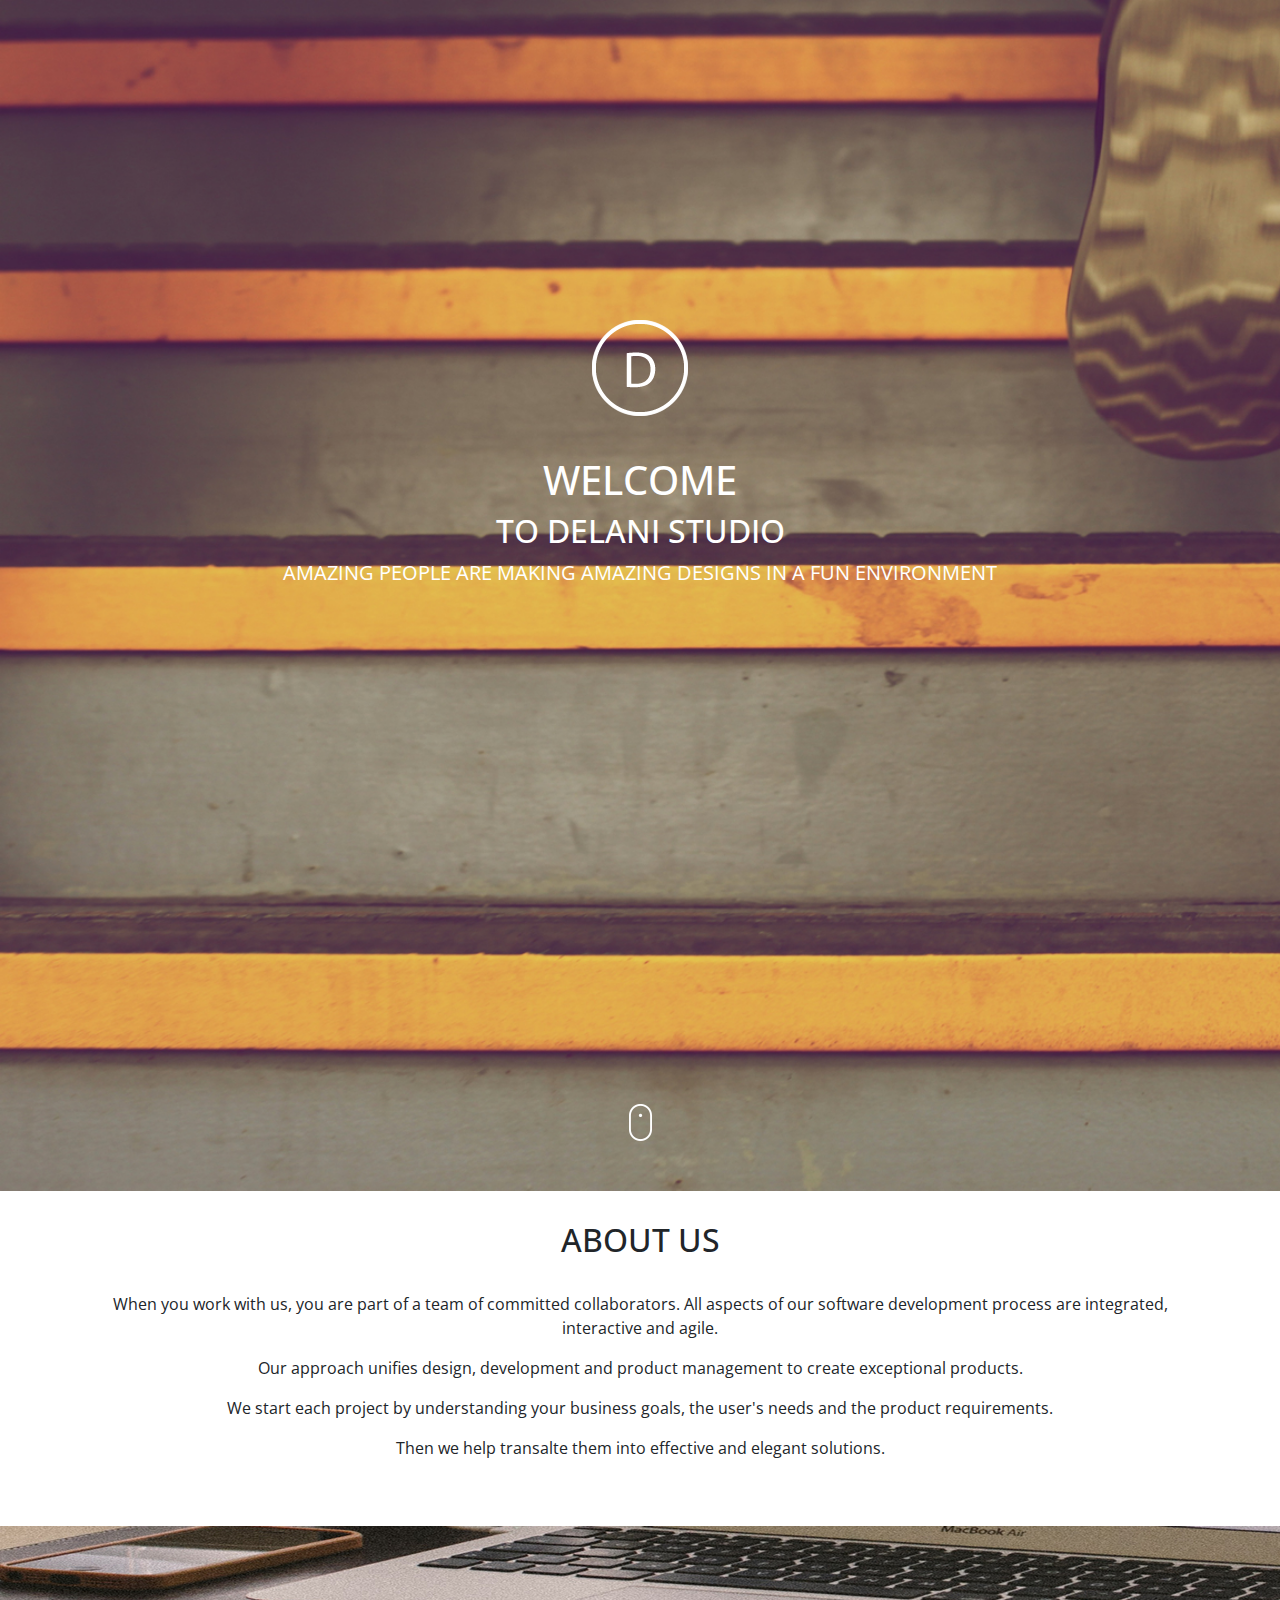
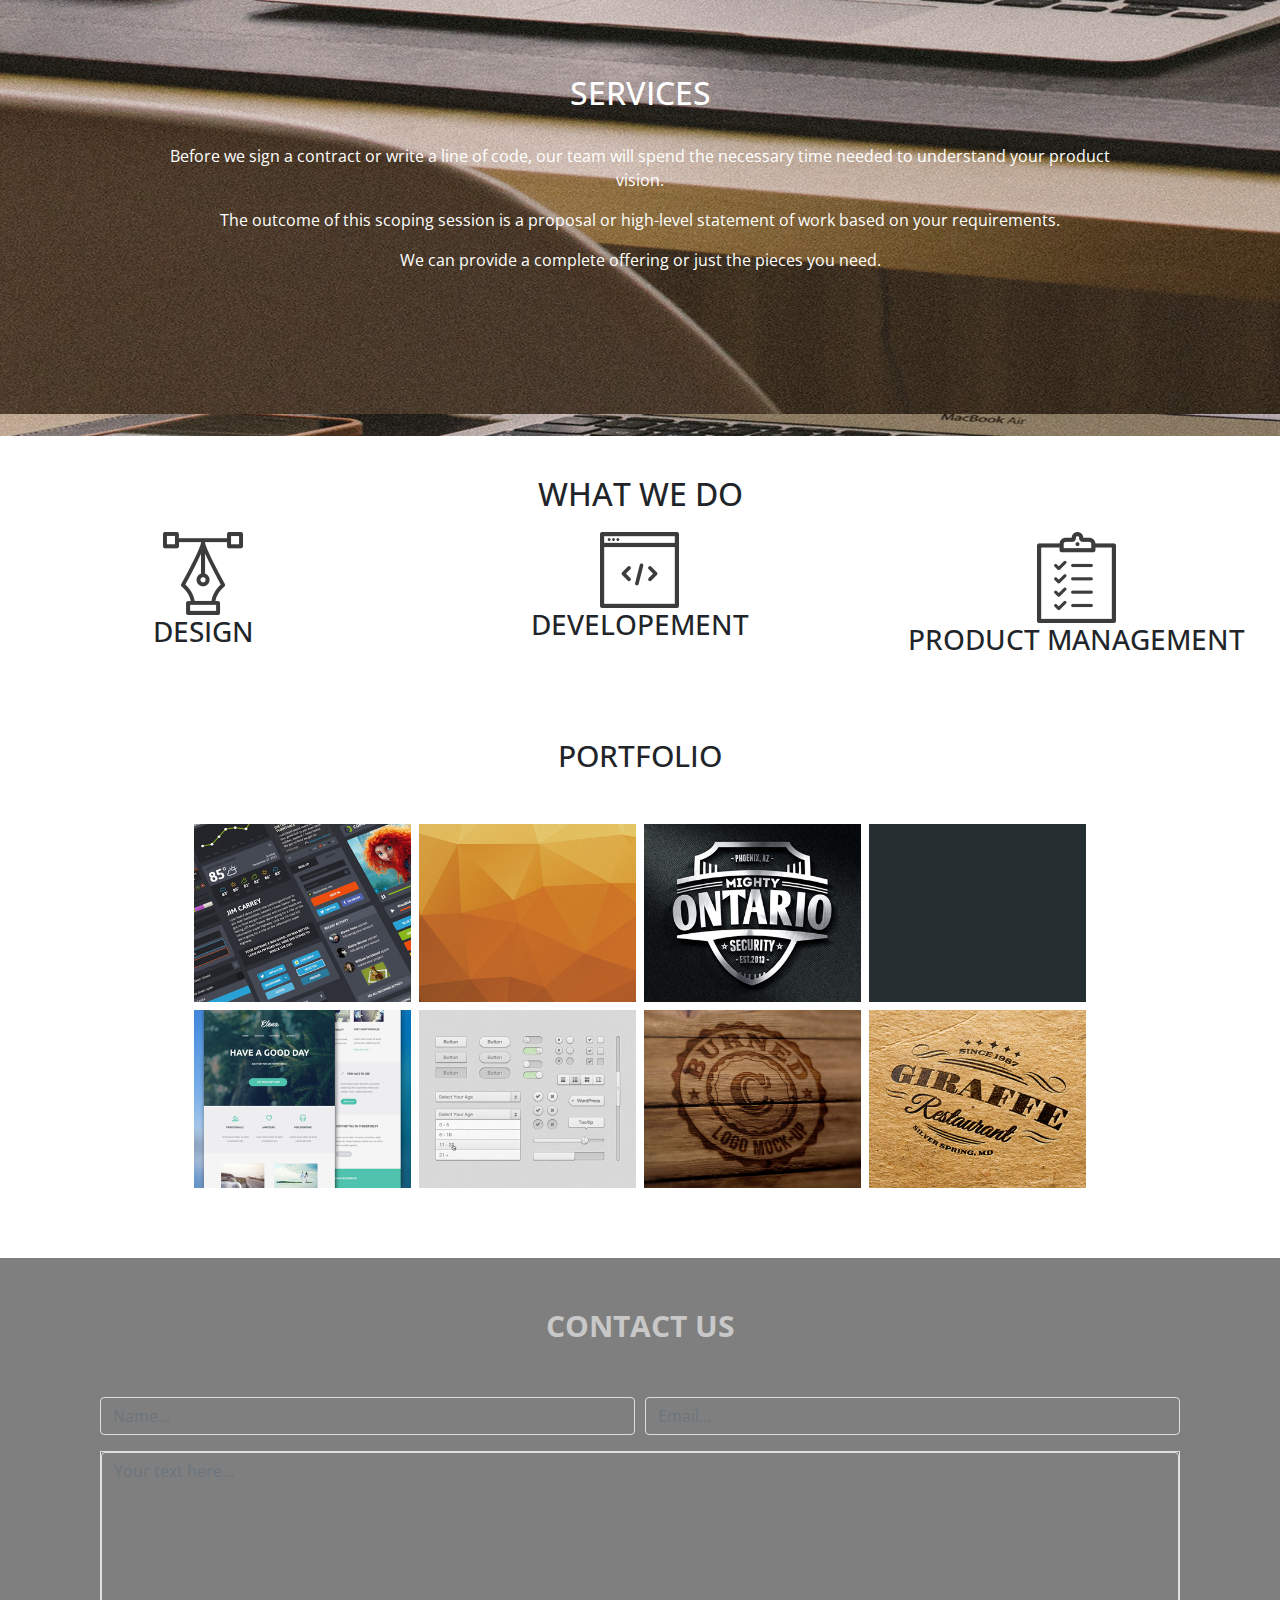
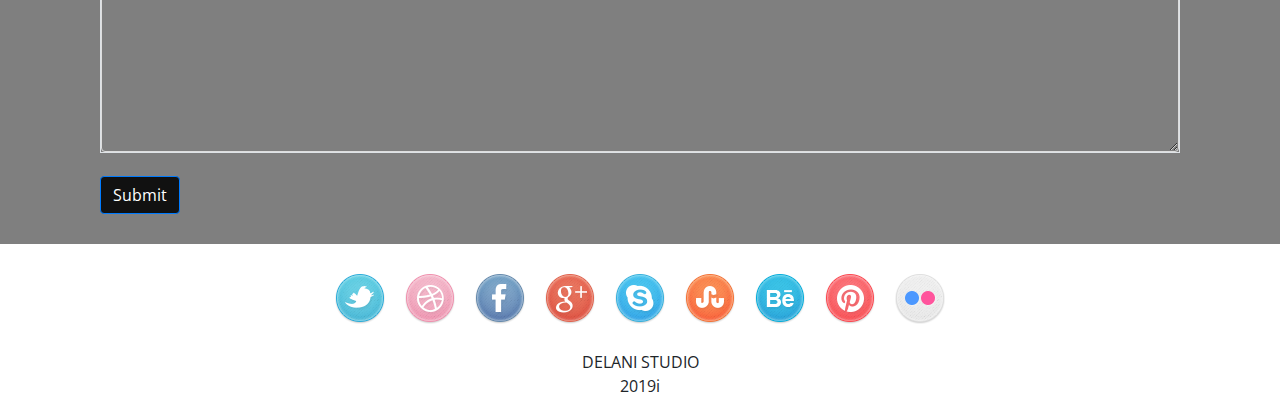
==== commit 2d7e5ab6: "fix bug that was causing forms not to validate" ====
--- a/index.html
+++ b/index.html
@@ -13,9 +13,9 @@
 <body>
     <header>
         <img src="./assets/logo/logo.png" id=logo>
-        <h1>WELCOME</h1>
+        <h1 style="font-size: 40px">WELCOME</h1>
         <h2>To Delani Studio</h2>
-        <p> AMAZING PEOPLE ARE MAKING AMAZING DESIGNS IN A FUN ENVIRONMENT</p>
+        <p style="font-size: 20px"> AMAZING PEOPLE ARE MAKING AMAZING DESIGNS IN A FUN ENVIRONMENT</p>
         <img src="./assets/mouse_click.png" alt="mouse_click" id="mouse_click">
     </header>
     <!-- </div> -->
@@ -93,7 +93,7 @@
 
                         <div class="icon work1">
                             <img src="./assets/portfolio/work1.jpg">
-                            <span class="description">WORK 1</span>
+                            <span class="description">RE-FLIX.COM</span>
                         </div>
 
                     </div>
@@ -101,7 +101,7 @@
 
                         <div class="icon work2">
                             <img src="./assets/portfolio/work2.jpg">
-                            <span class="description">WORK 2</span>
+                            <span class="description">GOLDEN GATE</span>
                         </div>
 
                     </div>
@@ -109,7 +109,7 @@
 
                         <div class="icon work3">
                             <img src="./assets/portfolio/work3.jpg">
-                            <span class="description">WORK 3</span>
+                            <span class="description">ONTARIO</span>
                         </div>
 
                     </div>
@@ -117,7 +117,7 @@
 
                         <div class="icon work4">
                             <img src="./assets/portfolio/work4.jpg">
-                            <span class="description">WORK 4</span>
+                            <span class="description">THE-GREY</span>
                         </div>
 
                     </div>
@@ -126,7 +126,7 @@
 
                         <div class="icon work5">
                             <img src="./assets/portfolio/work5.jpg">
-                            <span class="description">WORK 5</span>
+                            <span class="description">EDEN</span>
                         </div>
 
                     </div>
@@ -134,7 +134,7 @@
 
                         <div class="icon work6">
                             <img src="./assets/portfolio/work6.jpg">
-                            <span class="description">WORK 6</span>
+                            <span class="description">CONNECT</span>
                         </div>
 
                     </div>
@@ -142,7 +142,7 @@
 
                         <div class="icon work7">
                             <img src="./assets/portfolio/work7.jpg">
-                            <span class="description">WORK 7</span>
+                            <span class="description">BURNED</span>
                         </div>
 
                     </div>
@@ -150,7 +150,7 @@
 
                         <div class="icon work8">
                             <img src="./assets/portfolio/work8.jpg">
-                            <span class="description">WORK 8</span>
+                            <span class="description">GIRAFFE</span>
                         </div>
 
                     </div>
@@ -161,28 +161,28 @@
 
     <!-- Contact form -->
     <section id="contact">
-        <div class="container-fluid">
+        <div class="container">
             <div class="container">
                 <h1><strong>CONTACT US</strong></h1>
-                <form>
+                <form id="contactform">
                     <div class="form-row">
                         <div class="form-group col-md-6">
                             <label for="name"></label>
-                            <input type="text" class="form-control" id="name" placeholder="Name..." required>
+                            <input type="text" class="form-control" id="name" placeholder="Name..."  >
                         </div>
                         <div class="form-group col-md-6">
                             <label for="inputEmail"></label>
-                            <input type="text" class="form-control" id="inputEmail" placeholder="Email..." required>
+                            <input type="text" class="form-control" id="inputEmail" placeholder="Email..." >
                         </div>
                     </div>
                     <div class="form-group border">
                         <!-- <label for="message"></label> -->
                         <textarea class="form-control" id="message" style="height: 300px"
-                            placeholder="Your text here..." required></textarea>
-                    </div>
-                    <button type="submit" class="btn btn-primary">Submit</button>
+                            placeholder="Your text here..." ></textarea>
+                    </div>
+                    <button type="submit" id="submit" class="btn btn-primary">Submit</button>
                 </form>
-                <span id="message"></span>
+                <span id="feedback"></span>
             </div>
         </div>
     </section>
--- a/css/styles..css
+++ b/css/styles..css
@@ -1,5 +1,14 @@
+@import url(https://fonts.googleapis.com/css?family=Open+Sans:400,500,300,700);
+* {
+  margin: 0;
+  padding: 0;
+}
 body {
+  font-family:open sans; 
     align-content: center;
+    margin: 0;
+  padding: 0;
+  overflow-x: hidden;
 }
 header {
     background-image:url(../assets/backgrounds/h_img.jpg);
@@ -9,6 +18,7 @@
     text-transform: uppercase;
     color: white;
     padding-top: 320px;
+    
 
 }
 #mouse_click {
@@ -143,8 +153,9 @@
     bottom: 0;
     left: 0;
     padding-top: 80px;
-   
-  }
+   font-size: 20px;
+   text-align: center;
+    }
   @keyframes Slide {
     from {
       opacity: 0;
@@ -196,11 +207,7 @@
   input[type=text], select, textarea {
     width: 100%;
     padding: 12px;
-    /* border-radius: 4px;
-    box-sizing: border-box; 
-    margin-top: 6px;
-    margin-bottom: 16px; */
-    resize: vertical;
+   resize: vertical;
     }
     
     input[type=submit] {
@@ -215,7 +222,7 @@
     background-color: #45a049;
     }
     ::placeholder {
-      color:white;    
+      color:white;
     }
   
   /* footer */
